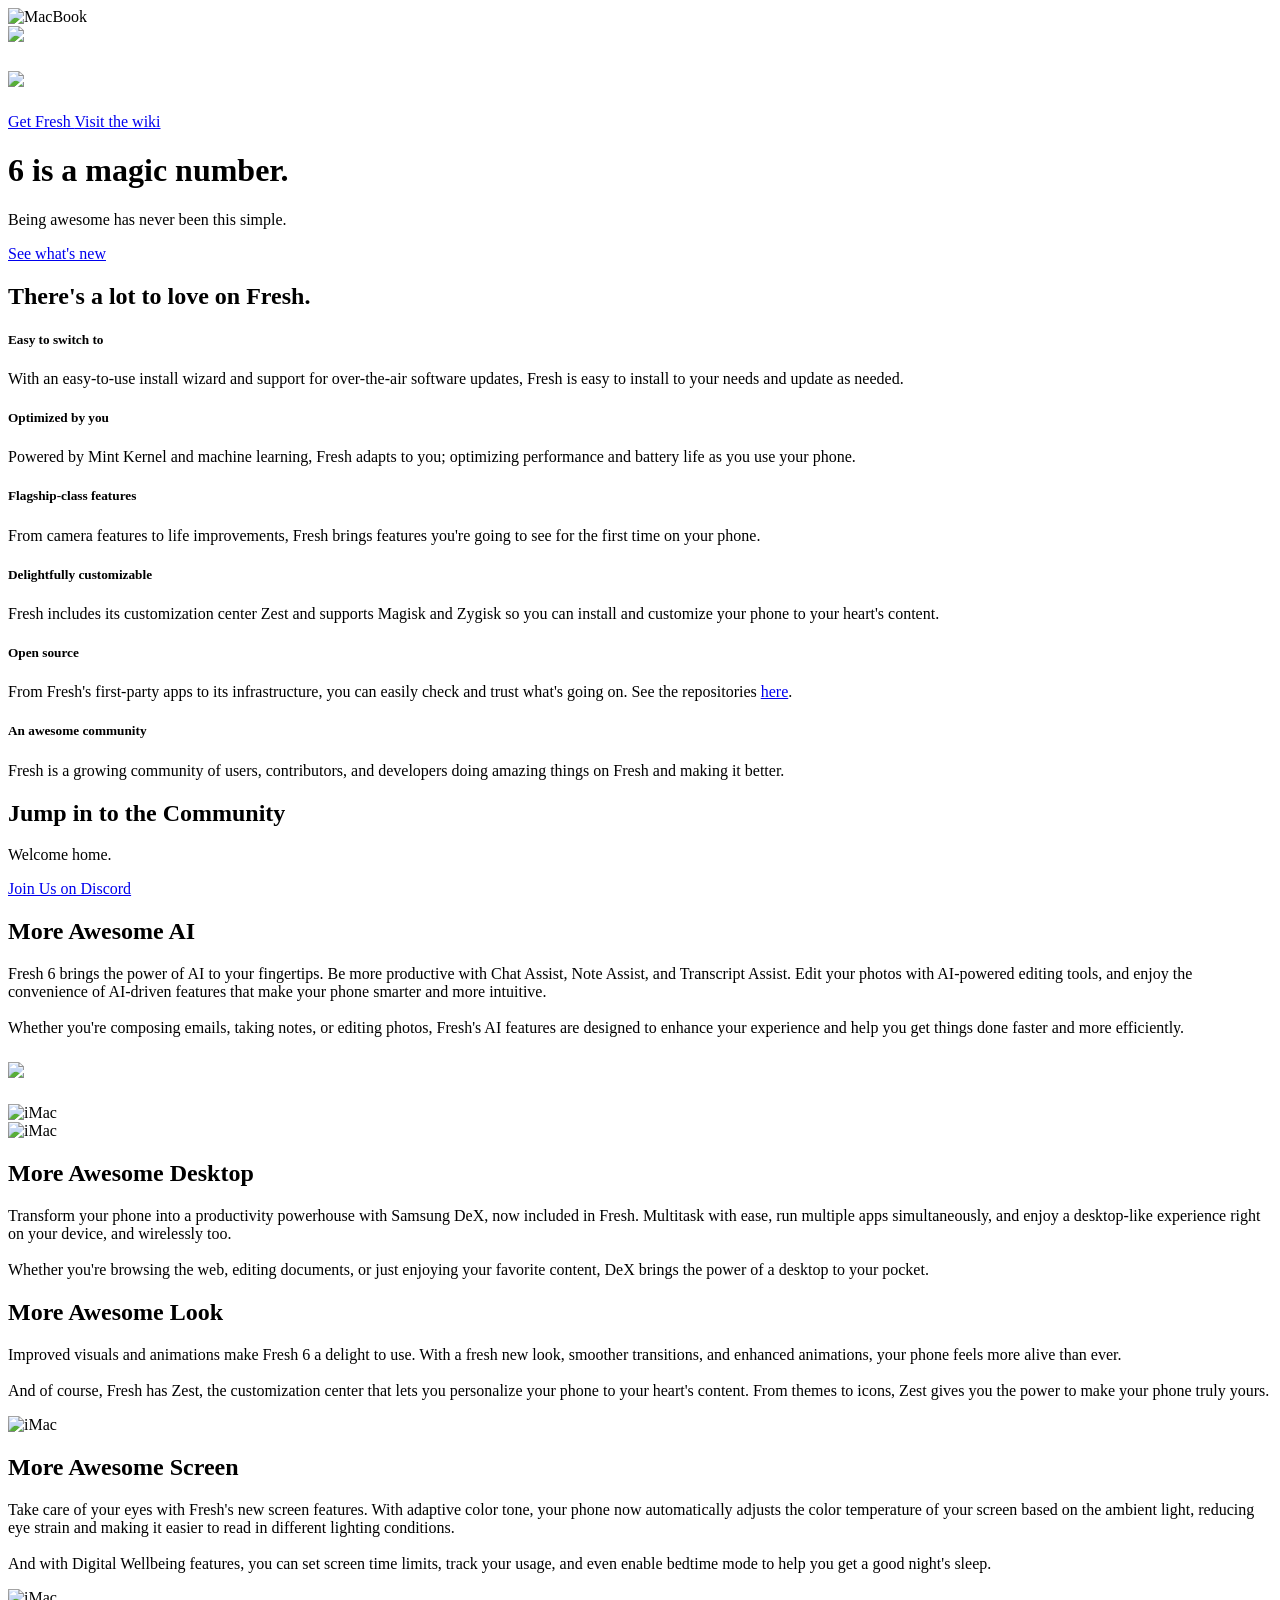
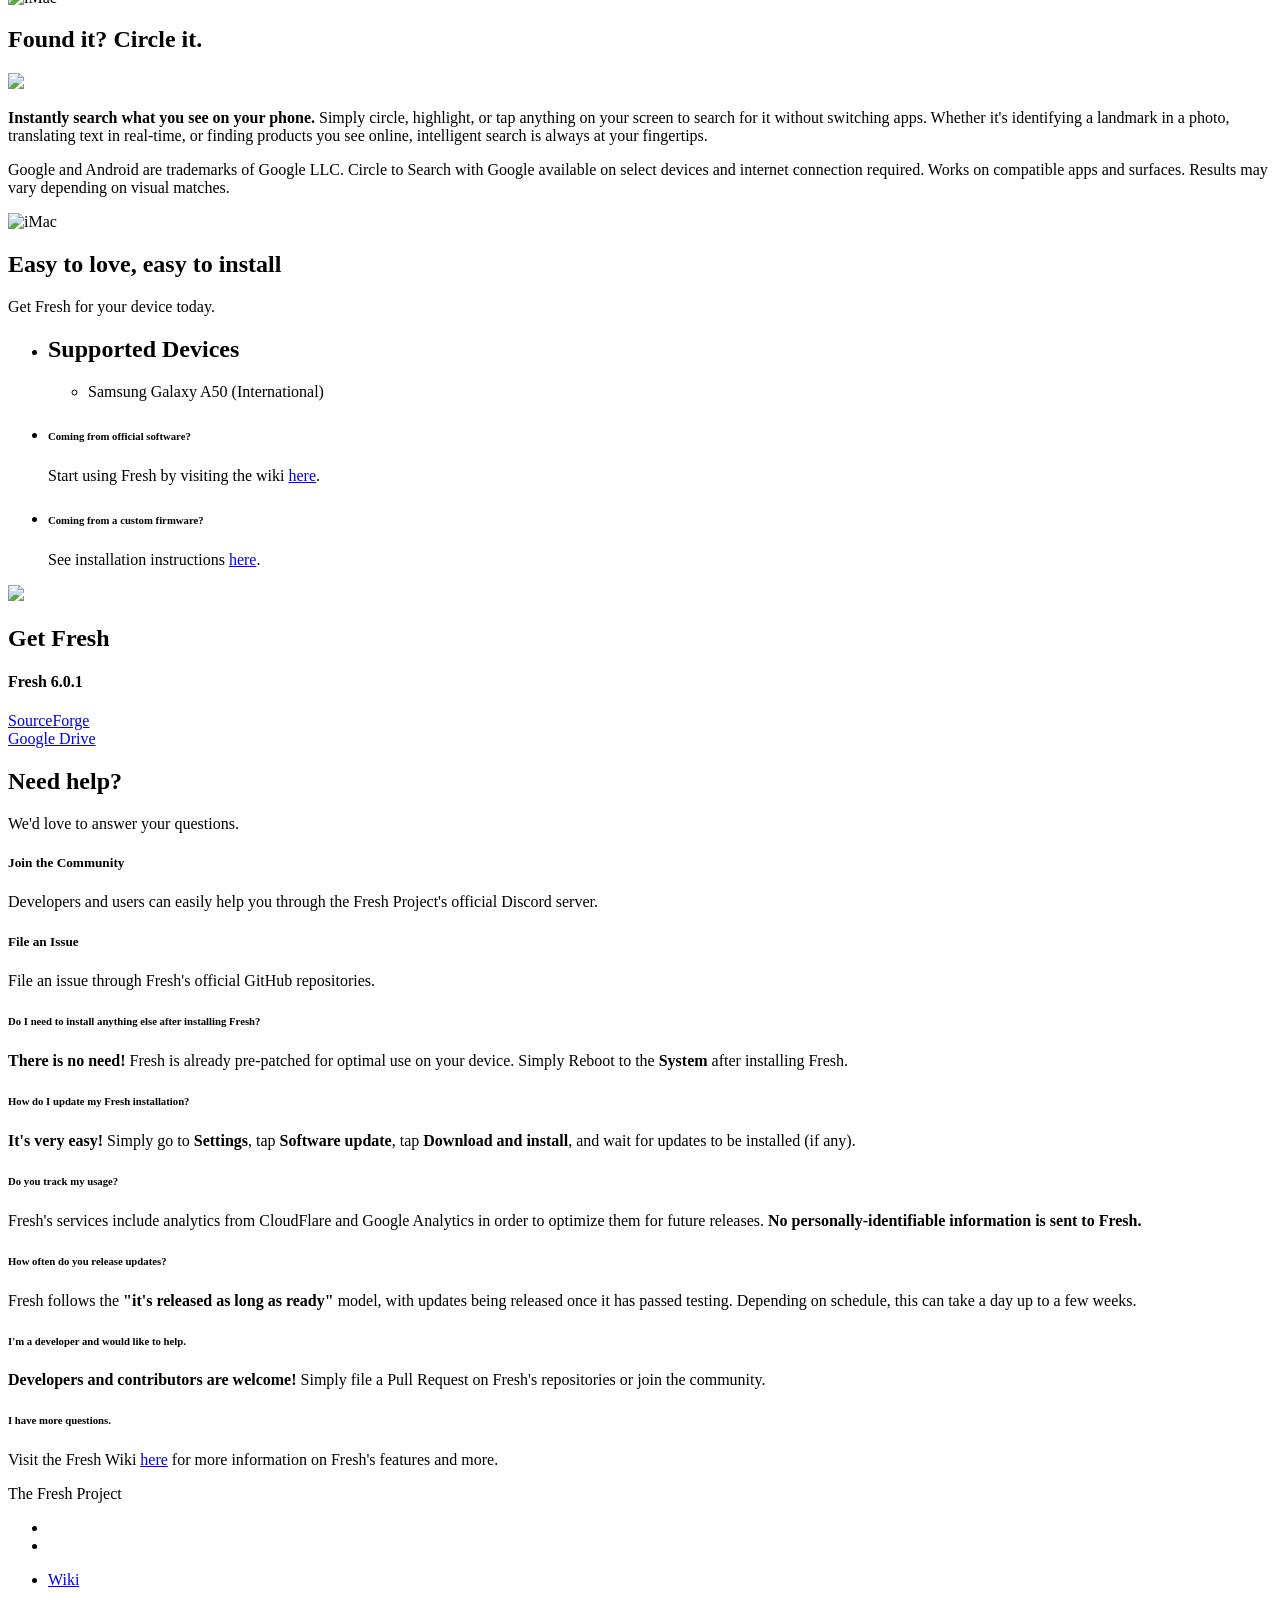
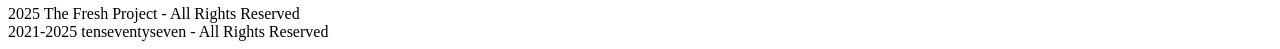
==== static/index.html @ 7851a681 "website: Update Drive URL" ====
<!doctype html>
<html lang="en">
    <head>
        <!-- Required meta tags -->
        <meta charset="utf-8">
        <meta name="viewport" content="width=device-width, initial-scale=1, shrink-to-fit=no">
        <title>Fresh</title>
        <meta name="description" content="Love your phone again. Fresh is a One UI-based custom firmware for Samsung devices." /> 

        <!-- The page supports both dark and light color schemes,
             and the page author prefers / default is light. -->
        <meta name="color-scheme" content="light dark">

        <!--vendors styles-->
        <link rel="stylesheet" href="https://cdnjs.cloudflare.com/ajax/libs/font-awesome/6.2.1/css/fontawesome.min.css">
        <link rel="stylesheet" href="https://cdnjs.cloudflare.com/ajax/libs/font-awesome/6.2.1/css/brands.min.css">
        <link rel="stylesheet" href="https://cdnjs.cloudflare.com/ajax/libs/font-awesome/6.2.1/css/regular.min.css">
        <link rel="stylesheet" href="https://cdnjs.cloudflare.com/ajax/libs/slick-carousel/1.8.1/slick.min.css">
        <link rel="stylesheet" href="https://cdnjs.cloudflare.com/ajax/libs/slick-carousel/1.8.1/slick-theme.min.css">

        <!-- Branding -->
        <link rel="stylesheet" href="assets/stylesheets/brand.css">
        <link rel="stylesheet" href="assets/stylesheets/outfit.css">

        <!-- Bootstrap CSS / Color Scheme -->
        <link rel="stylesheet" href="/assets/stylesheets/main.css">
        <!-- <link rel="stylesheet" href="/assets/stylesheets/dark.css"> -->

        <!-- Favicons -->
        <link rel="icon" type="image/png" href="/assets/sitedata/favicon-96x96.png" sizes="96x96" />
        <link rel="icon" type="image/svg+xml" href="/assets/sitedata/favicon.svg" />
        <link rel="shortcut icon" href="/assets/sitedata/favicon.ico" />
        <link rel="apple-touch-icon" sizes="180x180" href="/assets/sitedata/apple-touch-icon.png" />
        <meta name="apple-mobile-web-app-title" content="Fresh" />
        <link rel="manifest" href="/assets/sitedata/site.webmanifest" />


        <!-- Google tag (gtag.js) -->
        <script async src="https://www.googletagmanager.com/gtag/js?id=G-HYZ8GKWP5C"></script>
        <script>
        window.dataLayer = window.dataLayer || [];
        function gtag(){dataLayer.push(arguments);}
        gtag('js', new Date());

        gtag('config', 'G-HYZ8GKWP5C');
        </script>
    </head>
    <body>

        <!--hero header-->
        <section class="py-5 py-md-7" id="home">
            <div class="container">
                <div class="row">
                    <div class="col-md-6 play-wrapper">
                        <img src="/assets/images/Main.png" class="img-fluid d-block mx-auto" alt="MacBook" />
                        <!-- <div class="play d-flex flex-row align-item-center show-video">
                            <em class="icon" data-feather="play"></em>
                        </div> -->
                    </div>
                    <div class="col-md-6 my-md-auto mb-5 mb-md-0 text-center text-md-left">
                        <span class="text-uppercase text-muted small-xl">
                            <img class="img-fluid" src="/assets/images/fresh_brand_main.svg" style="width: 10em;" />
                        </span>
                        <h1 class="display-4 mt-3 mb-5">                        
                            <img class="img-fluid" src="/assets/images/fresh_brand_tagline.svg" style="width: 11em;" />
                        </h1>
                        <a href="#download" class="btn btn-primary d-inline-flex flex-row align-items-center">
                            <em data-feather="download-cloud" width="20" height="20" class="mr-2"></em>
                            Get Fresh
                        </a>
                        <a href="https://wiki.fresh.tenseventyseven.xyz" class="btn btn-secondary d-md-inline-flex flex-row align-items-center d-none ml-3">
                            <em data-feather="book" width="20" height="20" class="mr-2"></em>
                            Visit the wiki
                        </a>
                    </div>
                </div>
            </div>
        </section>

        <div class="row mt-2">
            <div class="col-md-6 mb-6 mx-auto text-center">
                <h1 class="font-weight-bold font-brand mb-0">6 is a magic number.</h1>
                <p class="text-muted font-weight-semibold mb-5">Being awesome has never been this simple.</p>
                <a href="#about" class="btn btn-outline-primary page-scroll">
                    <i class="fa-regular fa-sun mr-2"></i>
                    See what's new
                </a>
            </div>
        </div>

        <!-- features section -->
        <section class="pt-6" id="features">
            <div class="container">
                <div class="row">
                    <div class="col-md-10 mx-auto">
                        <h1 class="font-brand font-weight-bold dot-circle">There's a lot to love on Fresh.</h1>
                        <div class="row mt-6">
                            <div class="col-sm-6 mb-5">
                                <div class="media">
                                    <div class="icon-box mt-0 ml-0">
                                        <div class="icon-box-inner small-xs text-primary">
                                            <span data-feather="smartphone" width="30" height="30"></span>
                                        </div>
                                    </div>
                                    <div class="media-body">
                                        <h5 class="font-brand mt-0">Easy to switch to</h5>
                                        <span class="text-description">With an easy-to-use <span class="text-muted">install wizard</span> and support for <span class="text-muted">over-the-air software updates</span>, Fresh is easy to install to your needs and update as needed.</span>
                                    </div>
                                </div>
                            </div>
                            <div class="col-sm-6 mb-5">
                                <div class="media">
                                    <div class="icon-box mt-0 ml-0">
                                        <div class="icon-box-inner small-xs text-primary">
                                            <span data-feather="zap" width="30" height="30"></span>
                                        </div>
                                    </div>
                                    <div class="media-body">
                                        <h5 class="font-brand mt-0">Optimized by you</h5>
                                        <span class="text-description">Powered by <span class="text-muted">Mint Kernel</span> and machine learning, Fresh adapts to you; optimizing performance and battery life as you use your phone.</span>
                                    </div>
                                </div>
                            </div>
                            <div class="col-sm-6 mb-5">
                                <div class="media">
                                    <div class="icon-box mt-0 ml-0">
                                        <div class="icon-box-inner small-xs text-primary">
                                            <span data-feather="command" width="30" height="30"></span>
                                        </div>
                                    </div>
                                    <div class="media-body">
                                        <h5 class="font-brand mt-0">Flagship-class features</h5>
                                        <span class="text-description">From <span class="text-muted">camera features</span> to <span class="text-muted">life improvements</span>, Fresh brings features you're going to see for the first time on your phone.</span>
                                    </div>
                                </div>
                            </div>
                            <div class="col-sm-6 mb-5">
                                <div class="media">
                                    <div class="icon-box mt-0 ml-0">
                                        <div class="icon-box-inner small-xs text-primary">
                                            <span data-feather="loader" width="30" height="30"></span>
                                        </div>
                                    </div>
                                    <div class="media-body">
                                        <h5 class="font-brand mt-0">Delightfully customizable</h5>
                                        <span class="text-description">Fresh includes its customization center <span class="text-muted">Zest</span> and supports <span class="text-muted">Magisk</span> and <span class="text-muted">Zygisk</span> so you can install and customize your phone to your heart's content.</span>
                                    </div>
                                </div>
                            </div>
                            <div class="col-sm-6 mb-5">
                                <div class="media">
                                    <div class="icon-box mt-0 ml-0">
                                        <div class="icon-box-inner small-xs text-primary">
                                            <span data-feather="github" width="30" height="30"></span>
                                        </div>
                                    </div>
                                    <div class="media-body">
                                        <h5 class="font-brand mt-0">Open source</h5>
                                        <span class="text-description">From Fresh's <span class="text-muted">first-party apps</span> to its <span class="text-muted">infrastructure</span>, you can easily check and trust what's going on. See the repositories <a href="https://github.com/FreshROMs">here</a>.</span>
                                    </div>
                                </div>
                            </div>
                            <div class="col-sm-6 mb-5">
                                <div class="media">
                                    <div class="icon-box mt-0 ml-0">
                                        <div class="icon-box-inner small-xs text-primary">
                                            <span data-feather="users" width="30" height="30"></span>
                                        </div>
                                    </div>
                                    <div class="media-body">
                                        <h5 class="font-brand mt-0">An awesome community</h5>
                                        <span class="text-description">Fresh is a growing community of <span class="text-muted">users</span>, <span class="text-muted">contributors</span>, and <span class="text-muted">developers</span> doing amazing things on Fresh and making it better.</span>
                                    </div>
                                </div>
                            </div>
                        </div>
                    </div>
                </div>
            </div>
        </section>
        <section class="row bg-info p-6 mt-4">
            <div class="col-md-6 mx-auto text-center">
                <h1 class="font-weight-bold font-brand text-white mb-0">Jump in to the Community</h1>
                <p class="text-muted-white font-weight-semibold mb-5">Welcome home.</p>
                <a href="https://discord.gg/AfV5VWDCDD" class="btn btn-white page-scroll">
                    <i class="fa-brands fa-discord mr-2"></i>
                    Join Us on Discord
                </a>
            </div>
        </section>

        <!-- about / reviews section -->
        <section class="pb-6" id="about">
            <div class="row px-4 px-md-8 py-5 bg-feature-1">
                <div class="col-md-6 order-2 order-md-1 my-md-auto">
                    <h1 class="font-weight-light font-brand text-white">More <b class="font-weight-bold">Awesome AI</b></h1>
                    <p class="text-description-white">
                        Fresh 6 brings the power of AI to your fingertips. Be more productive with Chat Assist, Note Assist, and Transcript Assist. Edit your photos with AI-powered editing tools, and enjoy the convenience of AI-driven features that make your phone smarter and more intuitive.
                        </br></br>
                        Whether you're composing emails, taking notes, or editing photos, Fresh's AI features are designed to enhance your experience and help you get things done faster and more efficiently.
                    </p>
                    <h1 class="display-4 mt-3 mb-5">                        
                        <img class="img-fluid" src="/assets/images/fresh_brand_ai_tagline.svg" style="width: 6em;" />
                    </h1>
                </div>
                <div class="col-md-6 order-1 order-md-2 p-2">
                    <img src="/assets/images/Feature-1.png" class="img-fluid d-block mx-auto" alt="iMac"/>
                </div>
            </div>
            <div class="row px-4 px-md-8 py-5 bg-feature-2">
                <div class="col-md-6 order-1 order-md-1 p-2">
                    <img src="/assets/images/Feature-2.png" class="img-fluid d-block mx-auto" alt="iMac"/>
                </div>
                <div class="col-md-6 order-2 order-md-2 my-md-auto">
                    <h1 class="font-weight-light font-brand text-white">More <b class="font-weight-bold">Awesome Desktop</b></h1>
                    <p class="text-description-white">
                        Transform your phone into a productivity powerhouse with Samsung DeX, now included in Fresh. Multitask with ease, run multiple apps simultaneously, and enjoy a desktop-like experience right on your device, and wirelessly too.
                        </br></br>
                        Whether you're browsing the web, editing documents, or just enjoying your favorite content, DeX brings the power of a desktop to your pocket.
                    </p>
                    <!-- <a href="#" class="btn btn-primary">Learn more</a> -->
                </div>
            </div>
            <div class="row px-4 px-md-8 py-5 bg-feature-3">
                <div class="col-md-6 order-2 order-md-1 my-md-auto">
                    <h1 class="font-weight-light font-brand text-white">More <b class="font-weight-bold">Awesome Look</b></h1>
                    <p class="text-description-white">
                        Improved visuals and animations make Fresh 6 a delight to use. With a fresh new look, smoother transitions, and enhanced animations, your phone feels more alive than ever.
                        </br></br>
                        And of course, Fresh has Zest, the customization center that lets you personalize your phone to your heart's content. From themes to icons, Zest gives you the power to make your phone truly yours.
                    </p>
                    <!-- <a href="#" class="btn btn-primary">Learn more</a> -->
                </div>
                <div class="col-md-6 order-1 order-md-2 p-2">
                    <img src="/assets/images/Feature-3.png" class="img-fluid d-block mx-auto" alt="iMac"/>
                </div>
            </div>
            <div class="row px-4 px-md-8 py-5 bg-feature-4">
                <div class="col-md-6 order-2 order-md-2 my-md-auto">
                    <h1 class="font-weight-light font-brand">More <b class="font-weight-bold">Awesome Screen</b></h1>
                    <p class="text-description">
                        Take care of your eyes with Fresh's new screen features. With adaptive color tone, your phone now automatically adjusts the color temperature of your screen based on the ambient light, reducing eye strain and making it easier to read in different lighting conditions.
                        </br></br>
                        And with Digital Wellbeing features, you can set screen time limits, track your usage, and even enable bedtime mode to help you get a good night's sleep.
                    </p>
                    <!-- <a href="#" class="btn btn-primary">Learn more</a> -->
                </div>
                <div class="col-md-6 order-1 order-md-1 p-2">
                    <img src="/assets/images/Feature-4.png" class="img-fluid d-block mx-auto" alt="iMac"/>
                </div>
            </div>
            <div class="row px-4 px-md-8 py-5 bg-feature-5">
                <div class="col-md-6 order-2 order-md-1 my-md-auto">
                    <h1 class="font-weight-light font-brand text-white mb-1">Found it? <b class="font-weight-bold">Circle it.</b></h1>

                    <div class="display-4 p-0 mt-0 mb-1">                        
                        <img class="img-fluid" src="/assets/images/google_cts_brand.svg" style="width: 6em;" />
                    </div>
                    <p class="text-description-white">
                        <b>Instantly search what you see on your phone.</b> Simply circle, highlight, or tap anything on your screen to search for it without switching apps. Whether it's identifying a landmark in a photo, translating text in real-time, or finding products you see online, intelligent search is always at your fingertips.
                    </p>
                    <p class="text-description-white small opacity-50">
                        Google and Android are trademarks of Google LLC. Circle to Search with Google available on select devices and internet connection required. Works on compatible apps and surfaces. Results may vary depending on visual matches.
                    </p>
                </div>
                <div class="col-md-6 order-1 order-md-2 p-2">
                    <img src="/assets/images/Feature-5.png" class="img-fluid d-block mx-auto" alt="iMac"/>
                </div>
            </div>
        </section>

        <!--pricing section-->
        <section class="pt-6" id="download">
            <div class="container">
                <div class="row">
                    <div class="col-md-10 mx-auto">
                        <h2 class="font-weight-bold font-brand dot-circle">Easy to love, easy to install</h2>
                        <p class="text-description lead">Get Fresh for your device today.</p>
                        <div class="row pricing-table mt-2">
                            <div class="col-sm-5">
                                <ul class="list-unstyled pricing-list">
                                    <li class="mt-6 mb-6">
                                        <h2 class="font-brand">Supported Devices</h2>
                                        <ul class="list-small">
                                            <li class="small-xl">Samsung Galaxy A50 (International)</li>
                                        </ul>
                                    </li>
                                    <li class="mb-5">
                                        <h6 class="font-brand">Coming from official software?</h6>
                                        <p class="text-description small-xl">Start using Fresh by visiting the wiki <a href="https://wiki.fresh.tenseventyseven.xyz/">here</a>.</p>
                                    </li>
                                    <li>
                                        <h6 class="font-brand">Coming from a custom firmware?</h6>
                                        <p class="text-description small-xl">See installation instructions <a href="https://wiki.fresh.tenseventyseven.xyz/getting-started/installing-a-custom-firmware/installing-fresh">here</a>.</p>
                                    </li>
                                </ul>
                            </div>
                            <div class="col-sm-6 ml-auto">
                                <div class="card bg-download">
                                    <div class="card-body text-center">
                                        <span class="font-brand">
                                            <img class="img-fluid" src="/assets/images/fresh_brand_logo.svg" style="width: 5em;" />
                                        </span>
                                        <h2 class="font-brand font-weight-bold text-white mt-4 mb-0">Get Fresh</h2>
                                        <h4 class="text-capitalize text-light">Fresh 6.0.1</h4>
                                        <div class="d-block mt-6">
                                            <a href="https://short.tenseventyseven.xyz/fresh/latest" class="btn btn-outline-light btn-lg mt-2 mb-2">
                                                <i class="fa-brands fa-osi mr-2"></i>
                                                SourceForge
                                            </a>
                                            <div class="d-block btn-group-sm">
                                                <a href="https://drive.google.com/file/d/1ZeaCpfnz9bInDAPlc3QH5Tn7VIZMQH3R/view?usp=sharing" class="btn btn-outline-light btn-sm mr-1 mt-2">
                                                    <i class="fa-brands fa-google-drive mr-2"></i>
                                                    Google Drive
                                                </a>
                                            </div>
                                        </div>
                                    </div>
                                </div>
                            </div>
                        </div>
                    </div>
                </div>
            </div>
        </section>

        <!--help section-->
        <section class=" mt-7" id="contact">
            <div class="container">
                <div class="row">
                    <div class="col-md-10 mx-auto">
                        <h2 class="font-weight-bold font-brand dot-circle">Need help?</h2>
                        <p class="text-description lead">We'd love to answer your questions.</p>
                        <div class="row mt-5 card-contacts">
                            <div class="col-md-6 mb-3">
                                <div class="card">
                                    <div class="card-body text-center">
                                        <div class="icon-box">
                                            <a href="https://discord.gg/AfV5VWDCDD">
                                                <div class="icon-box-inner small-xs text-primary">
                                                    <i class="fa-brands fa-discord fontawesome-circle"></i>
                                                </div>
                                            </a>
                                        </div>
                                        <h5 class="font-brand">Join the Community</h5>
                                        <p class="text-description text-center small-xl">Developers and users can easily help you through the Fresh Project's official Discord server.</p>
                                    </div>
                                </div>
                            </div>
                            <div class="col-md-6 mb-3">
                                <div class="card">
                                    <div class="card-body text-center">
                                        <div class="icon-box">
                                            <a href="https://github.com/FreshROMs">
                                                <div class="icon-box-inner small-xs text-primary">
                                                    <i class="fa-brands fa-github fontawesome-circle"></i>
                                                </div>
                                            </a>
                                        </div>
                                        <h5 class="font-brand">File an Issue</h5>
                                        <p class="text-description text-center small-xl">File an issue through Fresh's official GitHub repositories.</p>
                                    </div>
                                </div>
                            </div>
                        </div>
                        <div class="row mt-5">
                            <div class="col-md-6 mb-5">
                                <h6 class="font-brand">Do I need to install anything else after installing Fresh?</h6>
                                <p class="text-description">
                                    <b>There is no need!</b> Fresh is already pre-patched for optimal use on your device. Simply Reboot to the <b>System</b> after installing Fresh.
                                </p>
                            </div>
                            <div class="col-md-6 mb-5">
                                <h6 class="font-brand">How do I update my Fresh installation?</h6>
                                <p class="text-description">
                                    <b>It's very easy!</b> Simply go to <b>Settings</b>, tap <b>Software update</b>, tap <b>Download and install</b>, and wait for updates to be installed (if any).
                                </p>
                            </div>
                            <div class="col-md-6 mb-5">
                                <h6 class="font-brand">Do you track my usage?</h6>
                                <p class="text-description">
                                    Fresh's services include analytics from CloudFlare and Google Analytics in order to optimize them for future releases. <b>No personally-identifiable information is sent to Fresh.</b>
                                </p>
                            </div>
                            <div class="col-md-6 mb-5">
                                <h6 class="font-brand">How often do you release updates?</h6>
                                <p class="text-description">
                                    Fresh follows the <b>"it's released as long as ready"</b> model, with updates being released once it has passed testing. Depending on schedule, this can take a day up to a few weeks.
                                </p>
                            </div>
                            <div class="col-md-6 mb-5">
                                <h6 class="font-brand">I'm a developer and would like to help.</h6>
                                <p class="text-description">
                                    <b>Developers and contributors are welcome!</b> Simply file a Pull Request on Fresh's repositories or join the community.
                                </p>
                            </div>
                            <div class="col-md-6 mb-5">
                                <h6 class="font-brand">I have more questions.</h6>
                                <p class="text-description">
                                    Visit the Fresh Wiki <a href="https://short.tenseventyseven.xyz/fresh/wiki">here</a> for more information on Fresh's features and more.
                                </p>
                            </div>
                        </div>
                    </div>
                </div>
            </div>
        </section>

        <!--footer / contact-->
        <footer class="mt-5 mb-4">
            <div class="container">
                <div class="row">
                    <div class="col-md-4 my-auto text-center text-md-left">
                        The Fresh Project
                    </div>
                    <div class="col-md-4 text-center">
                        <ul class="list-inline social social-white-alt social-rounded social-sm mb-0">
                            <li class="list-inline-item">
                                <a href="https://github.com/FreshROMs"><i class="fa-brands fa-github"></i></a>
                            </li>
                            <li class="list-inline-item">
                                <a href="https://gitlab.com/FreshROMs"><i class="fa-brands fa-gitlab"></i></a>
                            </li>
                        </ul>
                    </div>
                    <div class="col-md-3 text-center text-md-right mb-0">
                        <ul class="list-inline">
                            <li class="list-inline-item"><a href="https://wiki.fresh.tenseventyseven.xyz/">Wiki</a></li>
                            <!-- <li class="list-inline-item"><a href="#">Thanks</a></li> -->
                        </ul>
                    </div>
                </div>
                <div class="row mt-4">
                    <div class="col-12 text-muted text-center small">
                        2025 The Fresh Project - All Rights Reserved
                        <br>
                        2021-2025 tenseventyseven - All Rights Reserved
                    </div>
                </div>
            </div>
        </footer>

        <!--scroll to top-->
        <div class="scroll-top">
            <em class="mt-2 text-center" data-feather="arrow-up" width="24" height="24"></em>
        </div>

        <!-- jQuery first, then Popper.js, then Bootstrap JS -->
        <script src="https://code.jquery.com/jquery-3.2.1.min.js"></script>
        <script src="https://cdnjs.cloudflare.com/ajax/libs/popper.js/1.12.9/umd/popper.min.js"></script>
        <script src="https://maxcdn.bootstrapcdn.com/bootstrap/4.0.0/js/bootstrap.min.js"></script>
        <script src="https://cdnjs.cloudflare.com/ajax/libs/feather-icons/4.5.0/feather.min.js"></script>
        <script src="https://cdnjs.cloudflare.com/ajax/libs/slick-carousel/1.8.1/slick.min.js"></script>
        <script src="js/scripts.js"></script>
    </body>
</html>
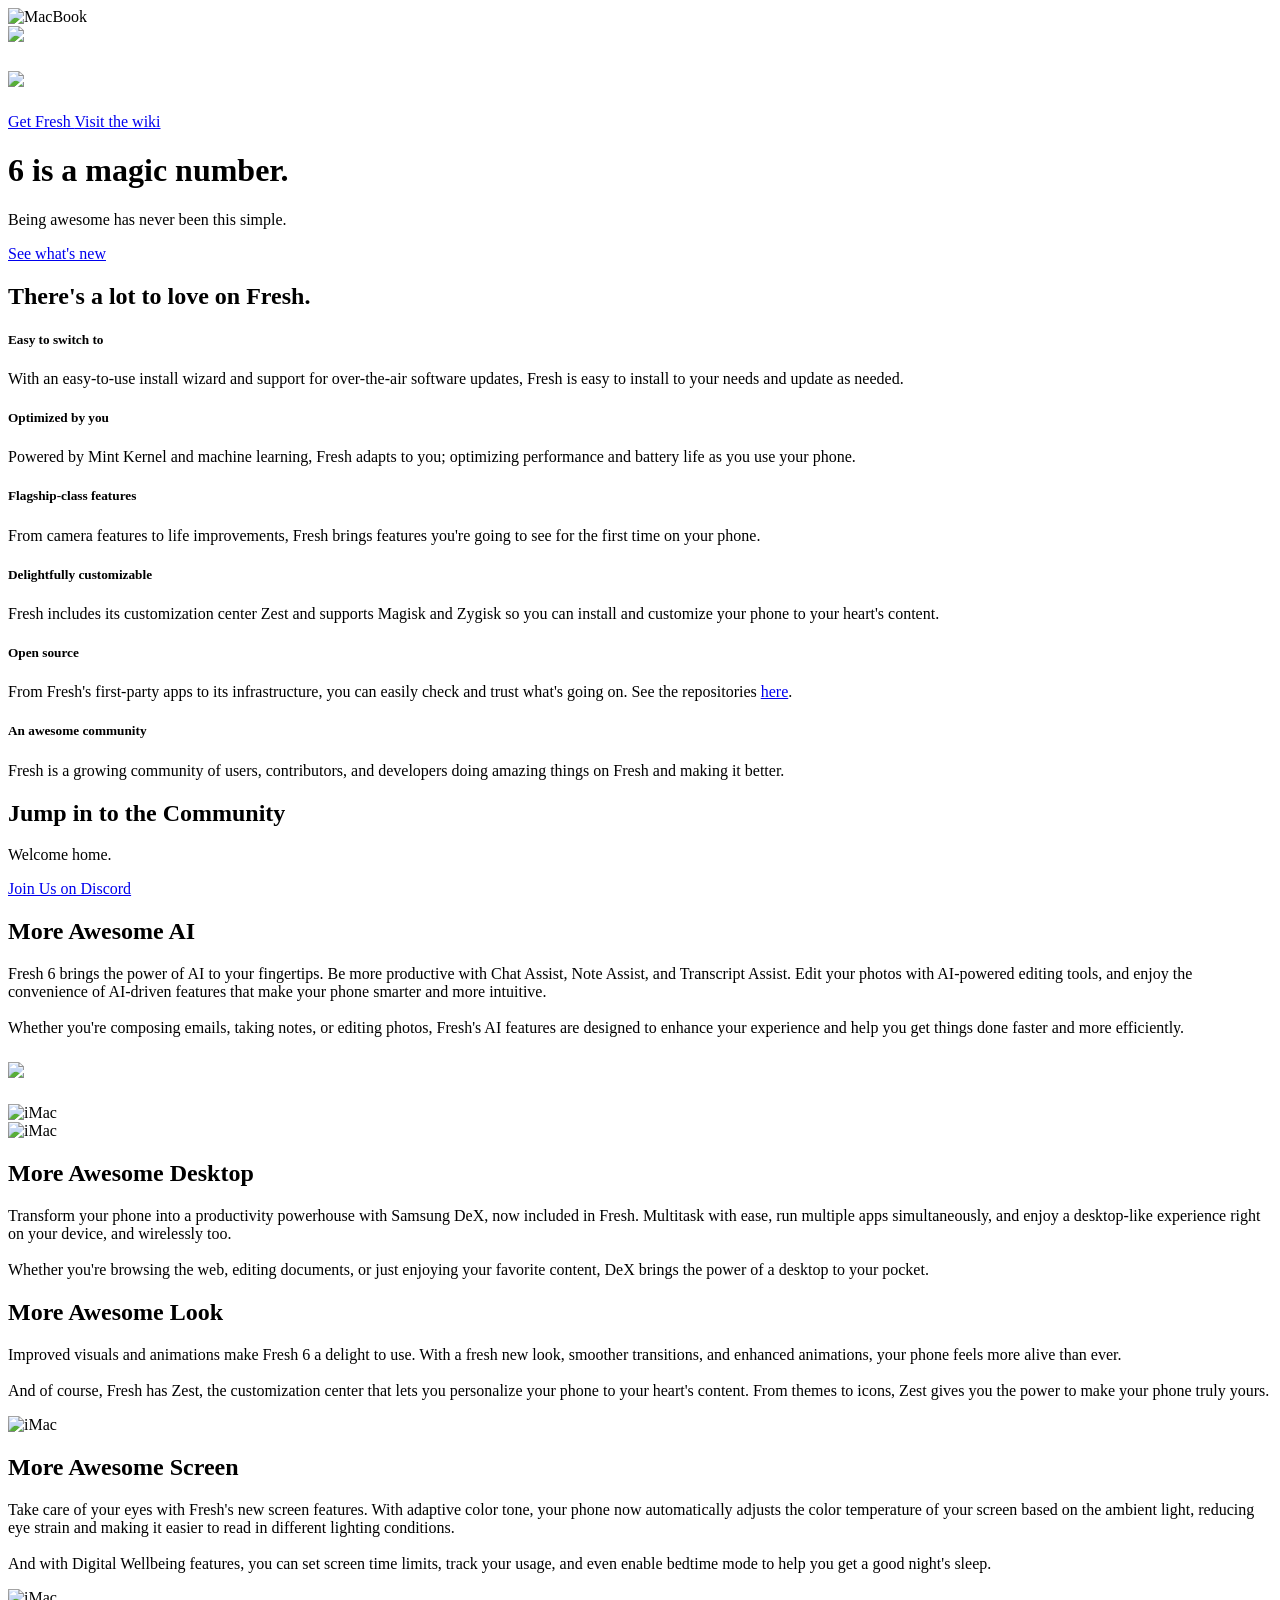
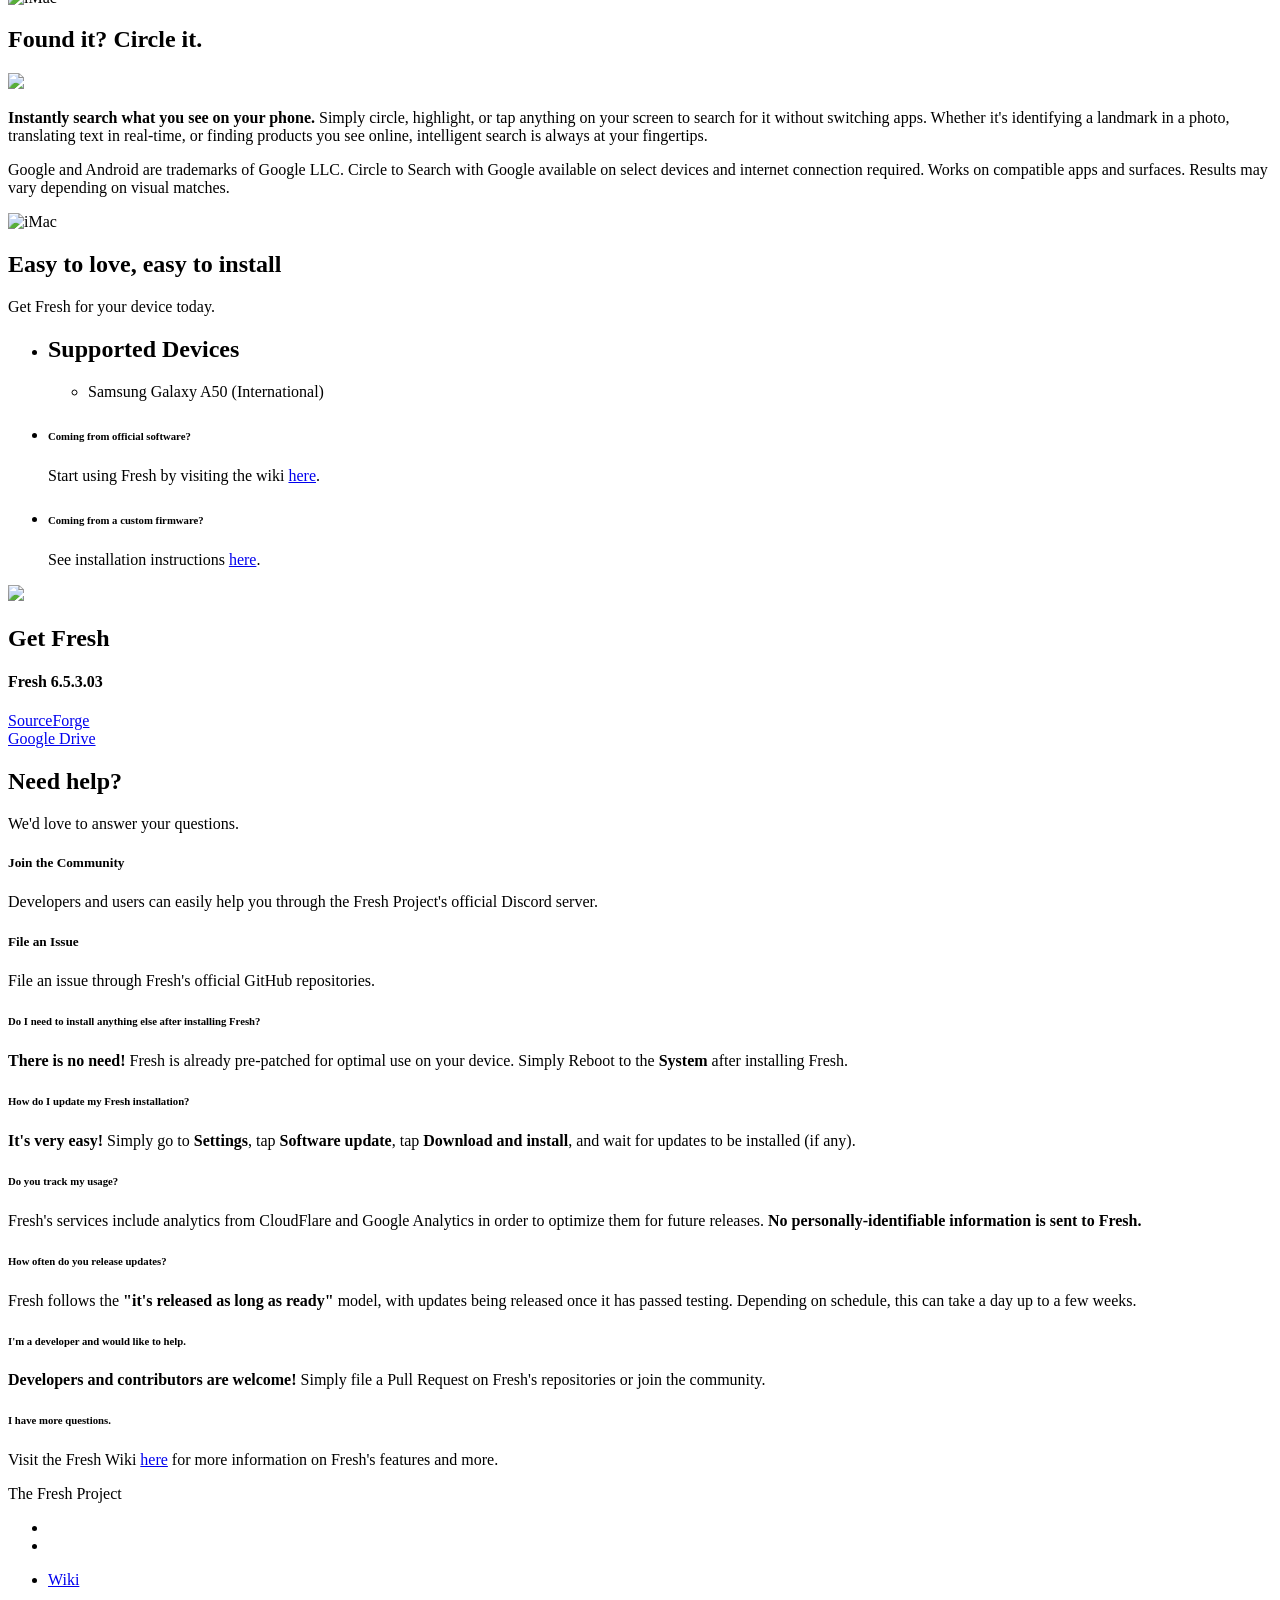
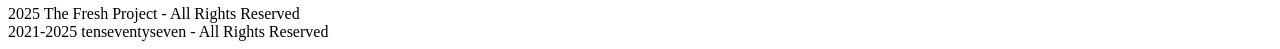
==== commit f934349a: "website: Update version" ====
--- a/static/index.html
+++ b/static/index.html
@@ -302,7 +302,7 @@
                                             <img class="img-fluid" src="/assets/images/fresh_brand_logo.svg" style="width: 5em;" />
                                         </span>
                                         <h2 class="font-brand font-weight-bold text-white mt-4 mb-0">Get Fresh</h2>
-                                        <h4 class="text-capitalize text-light">Fresh 6.0.1</h4>
+                                        <h4 class="text-capitalize text-light">Fresh 6.5.3.03</h4>
                                         <div class="d-block mt-6">
                                             <a href="https://short.tenseventyseven.xyz/fresh/latest" class="btn btn-outline-light btn-lg mt-2 mb-2">
                                                 <i class="fa-brands fa-osi mr-2"></i>
